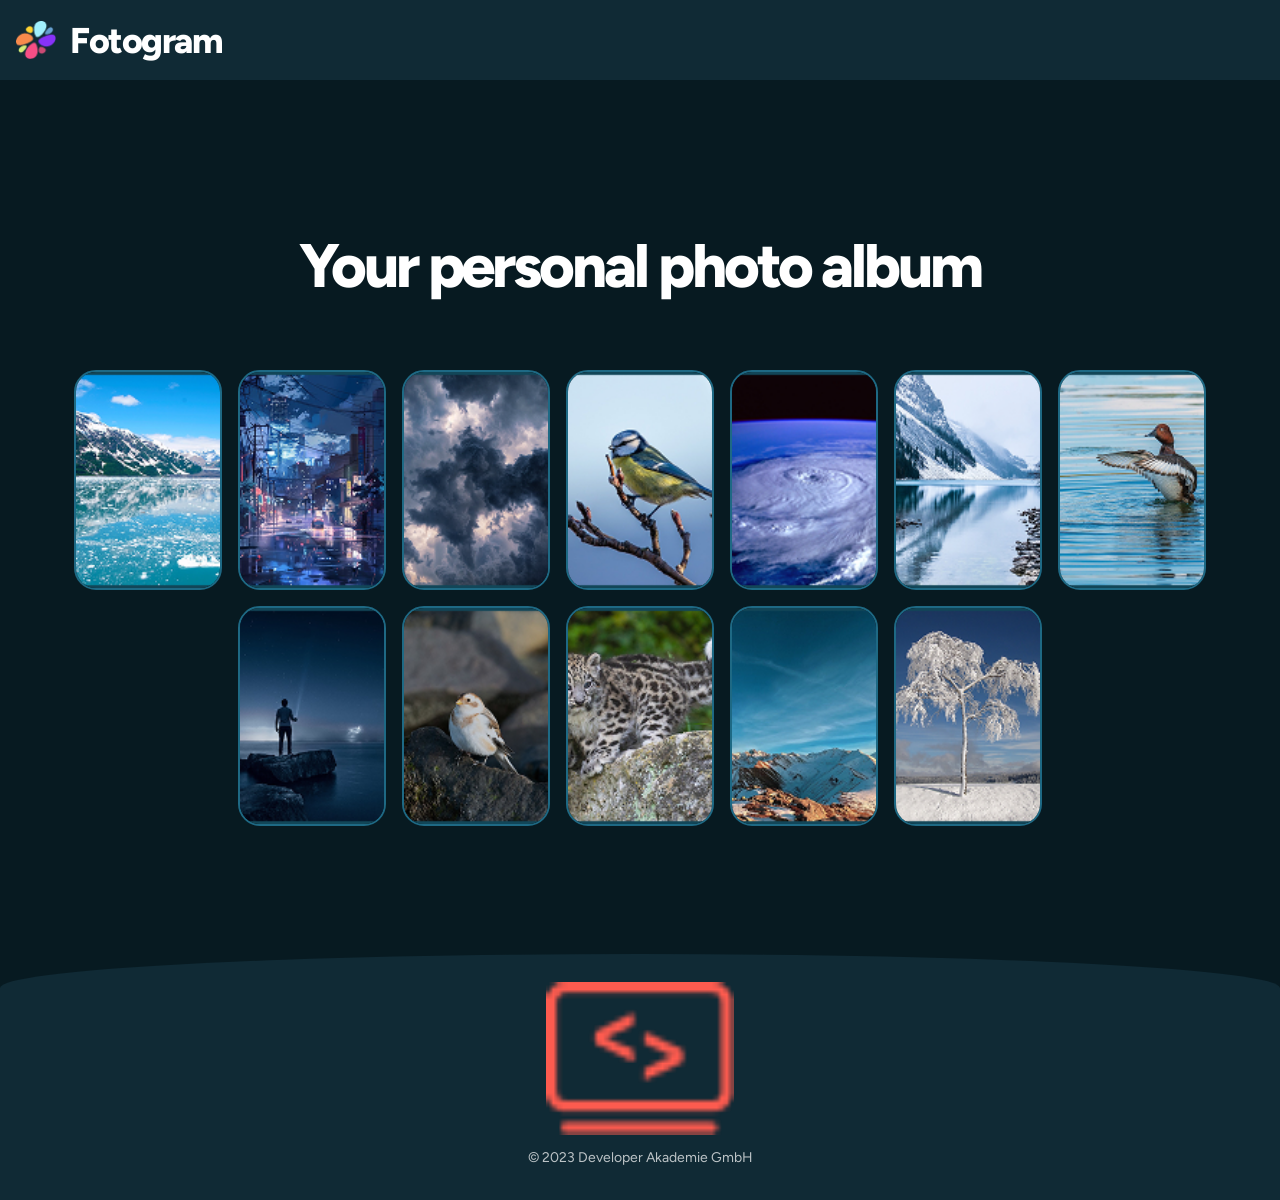
==== index.html @ dd315b55 "Initial commit" ====
<!DOCTYPE html>
<html lang="en">

<head>
  <meta charset="UTF-8">
  <meta name="viewport" content="width=device-width, initial-scale=1.0">
  <title>Fotogram | Your Personal Photo Album</title>
  <link rel="icon"
    href="data:image/svg+xml,%3Csvg xmlns='http://www.w3.org/2000/svg' viewBox='0 0 32 32'%3E%3Crect width='32' height='32' rx='6' fill='%2309212A'/%3E%3Ccircle cx='16' cy='16' r='7' fill='none' stroke='%2355cee0' stroke-width='2.5'/%3E%3Ccircle cx='16' cy='16' r='3' fill='%2355cee0'/%3E%3C/svg%3E"
    type="image/svg+xml">
  <link rel="preconnect" href="https://fonts.googleapis.com">
  <link rel="preconnect" href="https://fonts.gstatic.com" crossorigin>
  <link href="https://fonts.googleapis.com/css2?family=Figtree:wght@400;500;600;700;800&display=swap" rel="stylesheet">
  <link rel="stylesheet" href="./css/style.css">
</head>

<body>
  <a href="#gallery" class="skip-link">Skip to gallery</a>

  <header class="site-header" role="banner">
    <div class="shell shell--wide header-inner">
      <a href="#top" class="brand" aria-label="Fotogram home">
        <img src="./img/header-icon.png" alt="Fotogram logo icon" class="brand__icon" width="40" height="40">
        <span class="brand__text">Fotogram</span>
      </a>
    </div>
  </header>

  <main id="top" class="site-main">
    <section class="hero shell shell--content" aria-labelledby="page-title">
      <h1 id="page-title" class="hero__title">Your personal photo album</h1>
    </section>

    <section class="gallery-section shell shell--content" aria-label="Photo gallery">
      <div id="gallery" class="gallery-grid"></div>
    </section>
  </main>

  <footer class="site-footer" role="contentinfo">
    <div class="shell shell--wide footer-inner">
      <img src="./img/footer-icon.png" alt="Developer Akademie logo" class="footer-logo" width="188" height="44">
      <p class="footer-copy">© 2023 Developer Akademie GmbH</p>
    </div>
  </footer>

  <dialog id="lightbox" class="lightbox" aria-labelledby="lightbox-title" aria-modal="true">
    <div class="lightbox__panel">
      <div class="lightbox__top">
        <div class="lightbox__title-wrap">
          <h2 id="lightbox-title" class="lightbox__title"></h2>
          <button type="button" class="like-button lightbox__like" id="lightbox-like" aria-label="Like photo"></button>
        </div>
        <button type="button" class="icon-button lightbox__close" id="close-lightbox"
          aria-label="Close image preview">×</button>
      </div>

      <div class="lightbox__media-wrap">
        <img id="lightbox-image" class="lightbox__image" src="" alt="" width="620" height="620">
      </div>

      <div class="lightbox__bottom">
        <button type="button" class="nav-button" id="prev-button" aria-label="Previous image">
          <span aria-hidden="true">←</span>
        </button>
        <p id="lightbox-counter" class="lightbox__counter" aria-live="polite"></p>
        <button type="button" class="nav-button" id="next-button" aria-label="Next image">
          <span aria-hidden="true">→</span>
        </button>
      </div>
    </div>
  </dialog>

  <script src="./js/script.js" defer></script>
</body>

</html>
---- css/style.css ----
:root {
  --color-page: #071a21;
  --color-header: #102a35;
  --color-footer: #102a35;
  --color-surface: #0d2530;
  --color-surface-strong: #123847;
  --color-text: #ffffff;
  --color-text-muted: rgba(255, 255, 255, 0.72);
  --color-border: #1e6984;
  --color-border-soft: rgba(85, 206, 224, 0.45);
  --color-button: #1f252d;
  --color-button-hover: #3b252a;
  --color-button-icon-hover: #ff6b57;

  --shadow-lg: 0 24px 80px rgba(0, 0, 0, 0.45);

  --radius-card: 22px;
  --radius-dialog: 34px;
  --radius-pill: 999px;

  --space-1: 4px;
  --space-2: 8px;
  --space-3: 12px;
  --space-4: 16px;
  --space-5: 20px;
  --space-6: 24px;
  --space-8: 32px;
  --space-10: 40px;
  --space-12: 48px;
  --space-16: 64px;
  --space-20: 80px;
  --space-24: 96px;

  --content-width: 1440px;
  --header-height: 80px;

  --text-body: 16px;
  --text-small: 15px;
  --text-title: clamp(2.8rem, 4.8vw, 4.25rem);

  --transition: 180ms cubic-bezier(0.16, 1, 0.3, 1);
}

*,
*::before,
*::after {
  box-sizing: border-box;
}

html {
  scroll-behavior: smooth;
  -webkit-font-smoothing: antialiased;
  -moz-osx-font-smoothing: grayscale;
}

body {
  margin: 0;
  min-height: 100vh;
  font-family: "Figtree", Arial, sans-serif;
  font-size: var(--text-body);
  color: var(--color-text);
  background: var(--color-page);
}

body.is-locked {
  overflow: hidden;
}

img {
  display: block;
  max-width: 100%;
}

button {
  font: inherit;
}

.skip-link {
  position: absolute;
  left: var(--space-4);
  top: var(--space-4);
  transform: translateY(-300%);
  background: #55cee0;
  color: #071a21;
  padding: var(--space-2) var(--space-4);
  border-radius: 10px;
  font-weight: 700;
  z-index: 20;
}

.skip-link:focus {
  transform: translateY(0);
}

.shell {
  width: min(100% - 32px, var(--content-width));
  margin-inline: auto;
}

.shell--wide {
  width: min(100% - 32px, 1920px);
}

.shell--content {
  width: min(100% - 32px, var(--content-width));
}

.site-header {
  background: var(--color-header);
  min-height: var(--header-height);
  display: flex;
  align-items: center;
}

.header-inner {
  display: flex;
  align-items: center;
  min-height: var(--header-height);
}

.brand {
  display: inline-flex;
  align-items: center;
  gap: 14px;
  text-decoration: none;
  color: var(--color-text);
}

.brand__icon {
  width: 40px;
  height: 40px;
  object-fit: contain;
}

.brand__text {
  font-size: clamp(2rem, 2.8vw, 3rem);
  font-weight: 800;
  letter-spacing: -0.04em;
}

.site-main {
  min-height: calc(100vh - 220px);
}

.hero {
  padding-top: clamp(56px, 12vw, 180px);
  padding-bottom: clamp(36px, 6vw, 72px);
}

.hero__title {
  margin: 0;
  text-align: center;
  font-size: var(--text-title);
  line-height: 1.05;
  letter-spacing: -0.05em;
  font-weight: 800;
}

@supports (text-wrap: balance) {
  .hero__title {
    text-wrap: balance;
  }
}

.gallery-section {
  padding-bottom: clamp(72px, 10vw, 140px);
}

.gallery-grid {
  display: flex;
  flex-wrap: wrap;
  justify-content: center;
  gap: 16px;
  max-width: 1180px;
  margin: 0 auto;
}

.gallery-card {
  position: relative;
  appearance: none;
  border: 0;
  background: transparent;
  padding: 0;
  cursor: pointer;
  width: 148px;
  aspect-ratio: 1 / 1;
  transition: transform var(--transition);
}

.gallery-card:hover {
  transform: translateY(-4px) scale(1.02);
}

.gallery-card:focus-visible {
  outline: 3px solid #55cee0;
  outline-offset: 6px;
  border-radius: var(--radius-card);
}

.gallery-card__image {
  width: 100%;
  aspect-ratio: 1 / 1;
  object-fit: cover;
  border-radius: var(--radius-card);
  border: 2px solid var(--color-border);
  box-shadow: inset 0 0 0 1px rgba(255,255,255,0.04);
  transition: border-color var(--transition);
}

.gallery-card:hover .gallery-card__image {
  border-color: #55cee0;
}

.site-footer {
  background: var(--color-footer);
  border-top-left-radius: 50% 34px;
  border-top-right-radius: 50% 34px;
}

.footer-inner {
  min-height: 158px;
  display: flex;
  flex-direction: column;
  justify-content: center;
  align-items: center;
  gap: 14px;
  padding: 28px 16px 34px;
}

.footer-logo {
  width: 188px;
  height: auto;
  object-fit: contain;
}

.footer-copy {
  margin: 0;
  color: var(--color-text-muted);
  font-size: 14px;
}

.lightbox {
  border: none;
  padding: 0;
  background: transparent;
}

.lightbox::backdrop {
  background: rgba(2, 10, 16, 0.78);
  backdrop-filter: blur(6px);
}

.lightbox__panel {
  position: relative;
  width: min(92vw, 760px);
  min-height: 760px;
  background: var(--color-surface);
  border-radius: var(--radius-dialog);
  box-shadow: var(--shadow-lg);
  padding: 56px 56px 36px;
  display: flex;
  flex-direction: column;
  justify-content: space-between;
}

.lightbox__top {
  display: flex;
  justify-content: space-between;
  align-items: flex-start;
  gap: 16px;
}

.lightbox__title {
  margin: 0;
  font-size: clamp(1.5rem, 2vw, 2rem);
  line-height: 1.2;
  font-weight: 700;
}

.icon-button {
  width: 44px;
  height: 44px;
  border: 0;
  border-radius: 999px;
  background: transparent;
  color: var(--color-text);
  cursor: pointer;
  font-size: 34px;
  line-height: 1;
}

.lightbox__media-wrap {
  display: flex;
  justify-content: center;
  align-items: center;
  padding: 24px 0;
}

.lightbox__image {
  max-width: 100%;
  max-height: 560px;
  width: auto;
  height: auto;
  object-fit: contain;
  border-radius: 8px;
}

.lightbox__bottom {
  display: flex;
  align-items: center;
  justify-content: center;
  gap: 28px;
}

.nav-button {
  width: 64px;
  height: 64px;
  border: 0;
  border-radius: var(--radius-pill);
  background: var(--color-button);
  color: var(--color-button-icon-hover);
  cursor: pointer;
  font-size: 28px;
  display: inline-flex;
  align-items: center;
  justify-content: center;
  transition: background var(--transition), color var(--transition), transform var(--transition);
}

.nav-button:hover {
  background: var(--color-button-hover);
  color: var(--color-button-icon-hover);
  transform: translateY(-2px);
}

.lightbox__counter {
  min-width: 64px;
  margin: 0;
  text-align: center;
  color: var(--color-text);
  font-size: 1.5rem;
  font-weight: 500;
}

@media (max-width: 1200px) {
  .gallery-grid {
    max-width: 860px;
  }
}

@media (max-width: 820px) {
  .site-header {
    min-height: 78px;
  }

  .header-inner {
    justify-content: center;
  }

  .brand__text {
    font-size: 2.1rem;
  }

  .hero {
    padding-top: 48px;
    padding-bottom: 28px;
  }

  .hero__title {
    font-size: clamp(2.6rem, 10vw, 4.25rem);
    text-align: left;
    max-width: 8ch;
  }

  .gallery-grid {
    display: grid;
    grid-template-columns: repeat(2, minmax(0, 1fr));
    max-width: 520px;
    gap: 20px;
  }

  .gallery-card {
    width: 100%;
  }

  .lightbox__panel {
    width: min(94vw, 390px);
    min-height: 680px;
    padding: 20px 20px 28px;
    border-radius: 30px;
  }

  .lightbox__top {
    align-items: flex-start;
  }

  .lightbox__title {
    font-size: 1.25rem;
    max-width: 220px;
  }

  .lightbox__image {
    width: 100%;
    max-height: 430px;
    border-radius: 4px;
  }

  .lightbox__bottom {
    gap: 18px;
  }

  .nav-button {
    width: 56px;
    height: 56px;
    font-size: 24px;
  }

  .lightbox__counter {
    font-size: 1.2rem;
  }
}

@media (max-width: 480px) {
  .shell,
  .shell--wide,
  .shell--content {
    width: min(100% - 40px, var(--content-width));
  }

  .brand__icon {
    width: 34px;
    height: 34px;
  }

  .brand__text {
    font-size: 1.95rem;
  }

  .hero {
    padding-top: 28px;
    padding-bottom: 24px;
  }

  .gallery-grid {
    gap: 18px;
  }

  .footer-inner {
    min-height: 140px;
  }

  .footer-logo {
    width: 170px;
  }
}

/* Lightbox title wrap & like styles */
.lightbox__title-wrap {
  display: flex;
  align-items: center;
  gap: var(--space-4);
}

.lightbox__close {
  display: inline-flex;
  align-items: center;
  justify-content: center;
  transition: background-color var(--transition), color var(--transition), transform var(--transition);
}

.lightbox__close:hover {
  background-color: rgba(85, 206, 224, 0.15);
  color: #55cee0;
  transform: scale(1.05);
}

/* Like Button on Gallery Cards & Lightbox */
.like-button {
  position: absolute;
  bottom: var(--space-3);
  right: var(--space-3);
  width: 32px;
  height: 32px;
  border: 0;
  border-radius: var(--radius-pill);
  background: rgba(7, 26, 33, 0.65);
  backdrop-filter: blur(4px);
  color: #ffffff;
  cursor: pointer;
  display: flex;
  align-items: center;
  justify-content: center;
  opacity: 0;
  transform: scale(0.8);
  transition: opacity var(--transition), transform var(--transition), background-color var(--transition), color var(--transition);
  z-index: 2;
}

.gallery-card:hover .like-button,
.gallery-card:focus-within .like-button,
.like-button.is-liked {
  opacity: 1;
  transform: scale(1);
}

.like-button:hover {
  background-color: rgba(85, 206, 224, 0.2);
  color: #55cee0;
  transform: scale(1.1) !important;
}

.like-button.is-liked {
  color: #ff6b57;
}

.lightbox__like {
  position: static;
  opacity: 1;
  transform: none;
  background: var(--color-button);
  width: 44px;
  height: 44px;
  border-radius: var(--radius-pill);
  display: flex;
  align-items: center;
  justify-content: center;
  color: var(--color-text-muted);
  transition: background var(--transition), color var(--transition), transform var(--transition);
}

.lightbox__like:hover {
  background: var(--color-button-hover);
  color: #55cee0;
  transform: scale(1.05);
}

.lightbox__like.is-liked {
  color: #ff6b57;
  background: var(--color-button);
}

.lightbox__like.is-liked:hover {
  background: var(--color-button-hover);
  color: #ff6b57;
}

/* Lightbox mobile adjustments */
@media (max-width: 820px) {
  .lightbox__title-wrap {
    gap: var(--space-3);
  }
  .lightbox__like {
    width: 36px;
    height: 36px;
  }
}
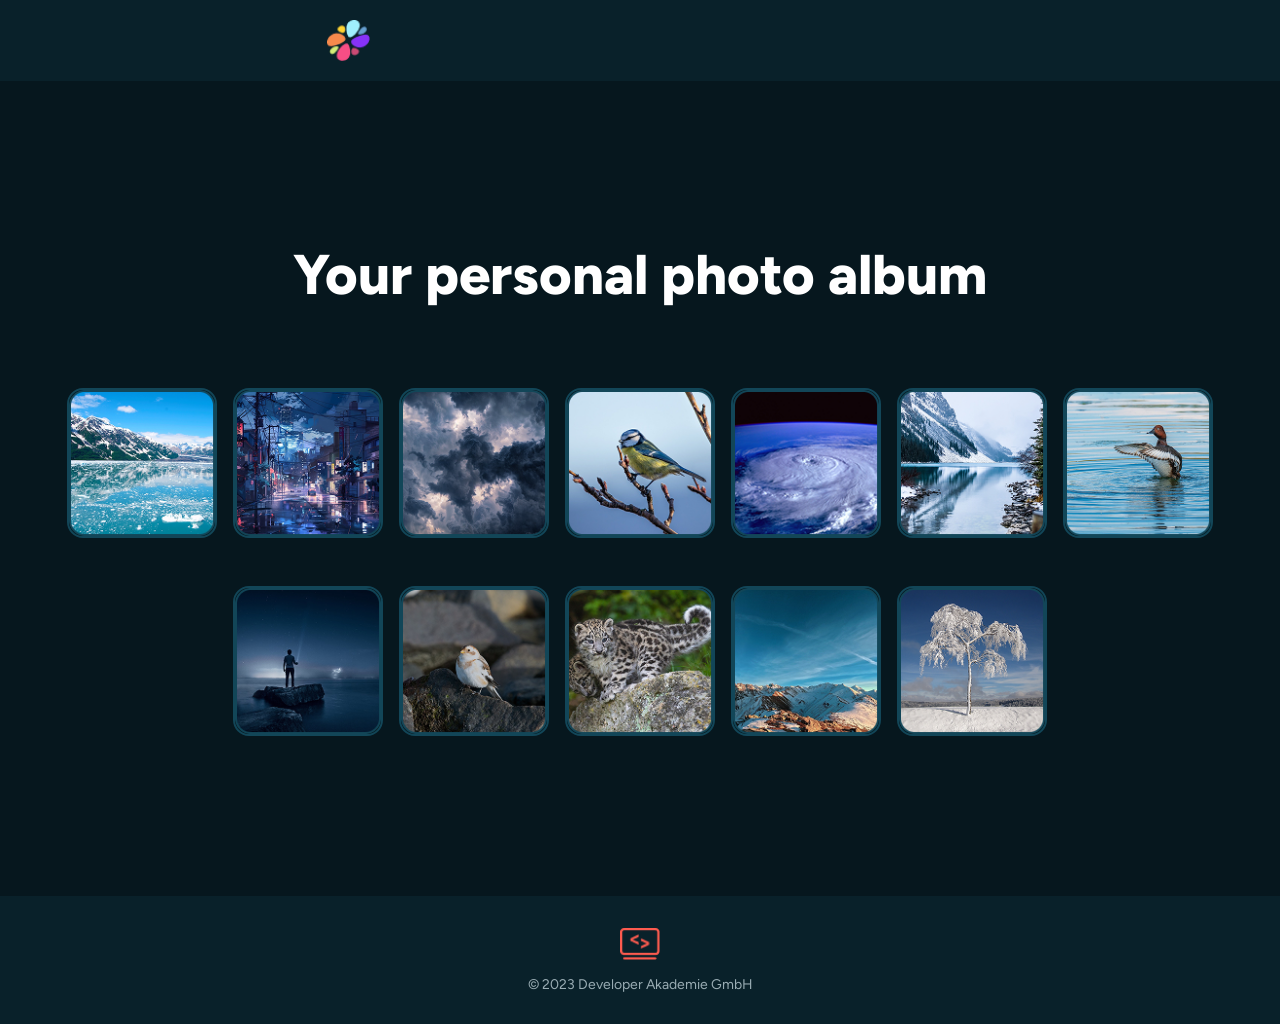
==== commit 9c24f037: "commiting changes made" ====
--- a/index.html
+++ b/index.html
@@ -17,28 +17,33 @@
 <body>
   <a href="#gallery" class="skip-link">Skip to gallery</a>
 
-  <header class="site-header" role="banner">
-    <div class="shell shell--wide header-inner">
-      <a href="#top" class="brand" aria-label="Fotogram home">
-        <img src="./img/header-icon.png" alt="Fotogram logo icon" class="brand__icon" width="40" height="40">
-        <span class="brand__text">Fotogram</span>
-      </a>
-    </div>
-  </header>
+<header class="site-header" role="banner">
+  <div class="header-inner">
+    <a href="#top" class="brand" aria-label="Fotogram home">
+      <img
+        src="./assets/img/header-icon.png"
+        alt="Fotogram logo"
+        class="brand__logo"
+        width="215"
+        height="41"
+      >
+    </a>
+  </div>
+</header>
 
-  <main id="top" class="site-main">
-    <section class="hero shell shell--content" aria-labelledby="page-title">
+  <main id="top" class="site-main" aria-label="Main content">
+    <section class="page-content" aria-labelledby="page-title">
       <h1 id="page-title" class="hero__title">Your personal photo album</h1>
-    </section>
 
-    <section class="gallery-section shell shell--content" aria-label="Photo gallery">
-      <div id="gallery" class="gallery-grid"></div>
+      <section class="gallery-section" aria-label="Photo gallery">
+        <div id="gallery" class="gallery-grid" role="list"></div>
+      </section>
     </section>
   </main>
 
   <footer class="site-footer" role="contentinfo">
-    <div class="shell shell--wide footer-inner">
-      <img src="./img/footer-icon.png" alt="Developer Akademie logo" class="footer-logo" width="188" height="44">
+    <div class="footer-inner">
+      <img src="./assets/img/footer-icon.png" alt="Developer Akademie logo" class="footer-logo" width="133" height="32">
       <p class="footer-copy">© 2023 Developer Akademie GmbH</p>
     </div>
   </footer>
@@ -50,21 +55,31 @@
           <h2 id="lightbox-title" class="lightbox__title"></h2>
           <button type="button" class="like-button lightbox__like" id="lightbox-like" aria-label="Like photo"></button>
         </div>
-        <button type="button" class="icon-button lightbox__close" id="close-lightbox"
-          aria-label="Close image preview">×</button>
+
+        <button type="button" class="icon-button lightbox__close" id="close-lightbox" aria-label="Close image preview">
+          <svg aria-hidden="true" viewBox="0 0 24 24" width="24" height="24" fill="none">
+            <path d="M6 6L18 18M18 6L6 18" stroke="currentColor" stroke-width="2" stroke-linecap="round" />
+          </svg>
+        </button>
       </div>
 
       <div class="lightbox__media-wrap">
-        <img id="lightbox-image" class="lightbox__image" src="" alt="" width="620" height="620">
+        <img id="lightbox-image" class="lightbox__image" src="" alt="" width="560" height="375">
       </div>
 
       <div class="lightbox__bottom">
         <button type="button" class="nav-button" id="prev-button" aria-label="Previous image">
-          <span aria-hidden="true">←</span>
+          <svg aria-hidden="true" viewBox="0 0 24 24" width="24" height="24" fill="none">
+            <path d="M14 6L8 12L14 18" stroke="currentColor" stroke-width="2.4" stroke-linecap="round" stroke-linejoin="round" />
+          </svg>
         </button>
+
         <p id="lightbox-counter" class="lightbox__counter" aria-live="polite"></p>
+
         <button type="button" class="nav-button" id="next-button" aria-label="Next image">
-          <span aria-hidden="true">→</span>
+          <svg aria-hidden="true" viewBox="0 0 24 24" width="24" height="24" fill="none">
+            <path d="M10 6L16 12L10 18" stroke="currentColor" stroke-width="2.4" stroke-linecap="round" stroke-linejoin="round" />
+          </svg>
         </button>
       </div>
     </div>
--- a/css/style.css
+++ b/css/style.css
@@ -1,21 +1,18 @@
 :root {
-  --color-page: #071a21;
-  --color-header: #102a35;
-  --color-footer: #102a35;
-  --color-surface: #0d2530;
-  --color-surface-strong: #123847;
+  --color-page: #06171e;
+  --color-surface: #09212a;
+  --color-border: #124658;
   --color-text: #ffffff;
-  --color-text-muted: rgba(255, 255, 255, 0.72);
-  --color-border: #1e6984;
-  --color-border-soft: rgba(85, 206, 224, 0.45);
-  --color-button: #1f252d;
-  --color-button-hover: #3b252a;
-  --color-button-icon-hover: #ff6b57;
-
-  --shadow-lg: 0 24px 80px rgba(0, 0, 0, 0.45);
-
-  --radius-card: 22px;
-  --radius-dialog: 34px;
+  --color-text-muted: #99acb3;
+  --color-accent: #fd5b4f;
+  --color-accent-soft: rgba(253, 91, 79, 0.1);
+  --color-like-bg: rgba(6, 23, 30, 0.7);
+  --color-focus: #a0f0fd;
+
+  --shadow-overlay: 0 24px 80px rgba(0, 0, 0, 0.45);
+
+  --radius-card: 16px;
+  --radius-dialog: 40px;
   --radius-pill: 999px;
 
   --space-1: 4px;
@@ -27,16 +24,11 @@
   --space-8: 32px;
   --space-10: 40px;
   --space-12: 48px;
+  --space-14: 56px;
   --space-16: 64px;
-  --space-20: 80px;
-  --space-24: 96px;
-
-  --content-width: 1440px;
-  --header-height: 80px;
-
-  --text-body: 16px;
-  --text-small: 15px;
-  --text-title: clamp(2.8rem, 4.8vw, 4.25rem);
+
+  --content-width: 1170px;
+  --thumb-size: 150px;
 
   --transition: 180ms cubic-bezier(0.16, 1, 0.3, 1);
 }
@@ -48,509 +40,525 @@
 }
 
 html {
-  scroll-behavior: smooth;
   -webkit-font-smoothing: antialiased;
   -moz-osx-font-smoothing: grayscale;
+  scroll-behavior: smooth;
 }
 
 body {
   margin: 0;
-  min-height: 100vh;
+  min-width: 320px;
+  min-height: 100dvh;
   font-family: "Figtree", Arial, sans-serif;
-  font-size: var(--text-body);
   color: var(--color-text);
   background: var(--color-page);
+  display: flex;
+  flex-direction: column;
 }
 
 body.is-locked {
   overflow: hidden;
 }
 
-img {
+img,
+svg {
   display: block;
   max-width: 100%;
 }
 
-button {
+button,
+input,
+textarea,
+select {
   font: inherit;
 }
 
 .skip-link {
   position: absolute;
-  left: var(--space-4);
-  top: var(--space-4);
+  left: 16px;
+  top: 16px;
   transform: translateY(-300%);
-  background: #55cee0;
-  color: #071a21;
-  padding: var(--space-2) var(--space-4);
+  padding: 8px 16px;
+  background: var(--color-focus);
+  color: var(--color-page);
   border-radius: 10px;
   font-weight: 700;
-  z-index: 20;
+  z-index: 100;
 }
 
 .skip-link:focus {
   transform: translateY(0);
 }
 
-.shell {
-  width: min(100% - 32px, var(--content-width));
-  margin-inline: auto;
-}
-
-.shell--wide {
-  width: min(100% - 32px, 1920px);
-}
-
-.shell--content {
-  width: min(100% - 32px, var(--content-width));
-}
-
 .site-header {
-  background: var(--color-header);
-  min-height: var(--header-height);
-  display: flex;
-  align-items: center;
+  min-height: 81px;
+  background: var(--color-surface);
 }
 
 .header-inner {
-  display: flex;
-  align-items: center;
-  min-height: var(--header-height);
+  width: min(100%, 1920px);
+  min-height: 81px;
+  margin: 0 auto;
+  display: flex;
+  align-items: center;
+  padding: 20px 140px 20px 241px;
 }
 
 .brand {
   display: inline-flex;
   align-items: center;
-  gap: 14px;
   text-decoration: none;
-  color: var(--color-text);
-}
-
-.brand__icon {
-  width: 40px;
-  height: 40px;
+}
+
+.brand__logo {
+  width: 215.19px;
+  height: 41px;
   object-fit: contain;
-}
-
-.brand__text {
-  font-size: clamp(2rem, 2.8vw, 3rem);
-  font-weight: 800;
-  letter-spacing: -0.04em;
+  display: block;
 }
 
 .site-main {
-  min-height: calc(100vh - 220px);
-}
-
-.hero {
-  padding-top: clamp(56px, 12vw, 180px);
-  padding-bottom: clamp(36px, 6vw, 72px);
+  flex: 1;
+  display: flex;
+  justify-content: center;
+}
+
+.page-content {
+  width: min(100% - 32px, var(--content-width));
+  display: flex;
+  flex-direction: column;
+  align-items: center;
+  gap: 80px;
+  padding-top: 160px;
+  padding-bottom: 160px;
 }
 
 .hero__title {
   margin: 0;
+  width: 100%;
+  max-width: 696px;
+  color: var(--color-text);
+  font-size: 56px;
+  line-height: 67px;
+  font-weight: 800;
   text-align: center;
-  font-size: var(--text-title);
-  line-height: 1.05;
-  letter-spacing: -0.05em;
-  font-weight: 800;
-}
-
-@supports (text-wrap: balance) {
-  .hero__title {
-    text-wrap: balance;
-  }
 }
 
 .gallery-section {
-  padding-bottom: clamp(72px, 10vw, 140px);
+  width: 100%;
 }
 
 .gallery-grid {
+  width: 100%;
   display: flex;
   flex-wrap: wrap;
   justify-content: center;
-  gap: 16px;
-  max-width: 1180px;
-  margin: 0 auto;
+  align-items: center;
+  align-content: center;
+  gap: 48px 16px;
 }
 
 .gallery-card {
   position: relative;
-  appearance: none;
+  width: 150px;
+  height: 150px;
+  padding: 0;
   border: 0;
   background: transparent;
-  padding: 0;
   cursor: pointer;
-  width: 148px;
-  aspect-ratio: 1 / 1;
   transition: transform var(--transition);
 }
 
 .gallery-card:hover {
-  transform: translateY(-4px) scale(1.02);
+  transform: translateY(-4px);
 }
 
 .gallery-card:focus-visible {
-  outline: 3px solid #55cee0;
-  outline-offset: 6px;
+  outline: 3px solid var(--color-focus);
+  outline-offset: 5px;
+  border-radius: 20px;
+}
+
+.gallery-card__image {
+  width: 150px;
+  height: 150px;
+  object-fit: cover;
+  border: 2px solid var(--color-border);
   border-radius: var(--radius-card);
-}
-
-.gallery-card__image {
-  width: 100%;
-  aspect-ratio: 1 / 1;
-  object-fit: cover;
-  border-radius: var(--radius-card);
-  border: 2px solid var(--color-border);
-  box-shadow: inset 0 0 0 1px rgba(255,255,255,0.04);
-  transition: border-color var(--transition);
-}
-
-.gallery-card:hover .gallery-card__image {
-  border-color: #55cee0;
+  transition: border-color var(--transition), transform var(--transition);
+}
+
+.gallery-card:hover .gallery-card__image,
+.gallery-card:focus-visible .gallery-card__image {
+  border-color: var(--color-focus);
 }
 
 .site-footer {
-  background: var(--color-footer);
-  border-top-left-radius: 50% 34px;
-  border-top-right-radius: 50% 34px;
+  min-height: 128px;
+  background: var(--color-surface);
+  display: flex;
+  align-items: center;
+  justify-content: center;
 }
 
 .footer-inner {
-  min-height: 158px;
+  width: 225px;
+  min-height: 65px;
   display: flex;
   flex-direction: column;
   justify-content: center;
   align-items: center;
-  gap: 14px;
-  padding: 28px 16px 34px;
+  gap: 16px;
 }
 
 .footer-logo {
-  width: 188px;
-  height: auto;
+  width: 133.28px;
+  height: 32px;
   object-fit: contain;
 }
 
 .footer-copy {
   margin: 0;
+  width: 225px;
+  font-size: 14px;
+  line-height: 17px;
+  font-weight: 400;
+  text-align: center;
   color: var(--color-text-muted);
-  font-size: 14px;
 }
 
 .lightbox {
-  border: none;
   padding: 0;
+  border: 0;
   background: transparent;
 }
 
 .lightbox::backdrop {
-  background: rgba(2, 10, 16, 0.78);
+  background: rgba(2, 10, 16, 0.8);
   backdrop-filter: blur(6px);
 }
 
 .lightbox__panel {
-  position: relative;
-  width: min(92vw, 760px);
-  min-height: 760px;
+  width: 688px;
+  min-height: 674.71px;
+  padding: 56px 64px;
+  display: flex;
+  flex-direction: column;
+  justify-content: center;
+  align-items: center;
+  gap: 48px;
   background: var(--color-surface);
   border-radius: var(--radius-dialog);
-  box-shadow: var(--shadow-lg);
-  padding: 56px 56px 36px;
-  display: flex;
-  flex-direction: column;
+  box-shadow: var(--shadow-overlay);
+}
+
+.lightbox__top {
+  width: 560px;
+  min-height: 32px;
+  display: flex;
   justify-content: space-between;
-}
-
-.lightbox__top {
-  display: flex;
-  justify-content: space-between;
-  align-items: flex-start;
+  align-items: center;
+  gap: 24px;
+}
+
+.lightbox__title-wrap {
+  display: flex;
+  align-items: center;
   gap: 16px;
+  min-width: 0;
 }
 
 .lightbox__title {
   margin: 0;
-  font-size: clamp(1.5rem, 2vw, 2rem);
-  line-height: 1.2;
+  font-size: 24px;
+  line-height: 29px;
   font-weight: 700;
+  color: var(--color-text);
+  white-space: nowrap;
+  overflow: hidden;
+  text-overflow: ellipsis;
 }
 
 .icon-button {
-  width: 44px;
-  height: 44px;
+  width: 32px;
+  height: 32px;
+  padding: 4px;
   border: 0;
-  border-radius: 999px;
+  border-radius: 100px;
   background: transparent;
   color: var(--color-text);
+  display: inline-flex;
+  align-items: center;
+  justify-content: center;
   cursor: pointer;
-  font-size: 34px;
-  line-height: 1;
+  flex-shrink: 0;
+  transition: background-color var(--transition), color var(--transition), transform var(--transition);
+}
+
+.icon-button:hover {
+  background: rgba(255, 255, 255, 0.08);
+  transform: scale(1.05);
+}
+
+.icon-button:focus-visible,
+.nav-button:focus-visible,
+.like-button:focus-visible {
+  outline: 2px solid var(--color-focus);
+  outline-offset: 3px;
 }
 
 .lightbox__media-wrap {
-  display: flex;
-  justify-content: center;
-  align-items: center;
-  padding: 24px 0;
+  width: 560px;
+  height: 374.71px;
+  display: flex;
+  align-items: center;
+  justify-content: center;
 }
 
 .lightbox__image {
-  max-width: 100%;
-  max-height: 560px;
-  width: auto;
-  height: auto;
+  width: 560px;
+  height: 374.71px;
   object-fit: contain;
   border-radius: 8px;
 }
 
 .lightbox__bottom {
-  display: flex;
-  align-items: center;
-  justify-content: center;
-  gap: 28px;
+  width: 261px;
+  height: 60px;
+  display: flex;
+  align-items: center;
+  justify-content: center;
+  gap: 56px;
 }
 
 .nav-button {
-  width: 64px;
-  height: 64px;
+  width: 60px;
+  height: 60px;
   border: 0;
+  border-radius: 100px;
+  background: var(--color-accent-soft);
+  color: var(--color-accent);
+  display: inline-flex;
+  align-items: center;
+  justify-content: center;
+  cursor: pointer;
+  transition: background var(--transition), transform var(--transition), color var(--transition);
+}
+
+.nav-button:hover {
+  transform: translateY(-2px);
+  background: rgba(253, 91, 79, 0.18);
+}
+
+.lightbox__counter {
+  margin: 0;
+  width: 29px;
+  min-width: 29px;
+  font-size: 16px;
+  line-height: 16px;
+  font-weight: 500;
+  text-align: center;
+  color: #f5f5f5;
+}
+
+.like-button {
+  border: 0;
+  cursor: pointer;
+  display: inline-flex;
+  align-items: center;
+  justify-content: center;
+  transition: opacity var(--transition), transform var(--transition), background var(--transition), color var(--transition);
+}
+
+.gallery-card .like-button {
+  position: absolute;
+  right: 12px;
+  bottom: 12px;
+  width: 32px;
+  height: 32px;
   border-radius: var(--radius-pill);
-  background: var(--color-button);
-  color: var(--color-button-icon-hover);
-  cursor: pointer;
-  font-size: 28px;
-  display: inline-flex;
-  align-items: center;
-  justify-content: center;
-  transition: background var(--transition), color var(--transition), transform var(--transition);
-}
-
-.nav-button:hover {
-  background: var(--color-button-hover);
-  color: var(--color-button-icon-hover);
-  transform: translateY(-2px);
-}
-
-.lightbox__counter {
-  min-width: 64px;
-  margin: 0;
-  text-align: center;
-  color: var(--color-text);
-  font-size: 1.5rem;
-  font-weight: 500;
-}
-
-@media (max-width: 1200px) {
-  .gallery-grid {
-    max-width: 860px;
+  background: var(--color-like-bg);
+  color: #ffffff;
+  opacity: 0;
+  transform: scale(0.9);
+}
+
+.gallery-card:hover .like-button,
+.gallery-card:focus-within .like-button,
+.gallery-card .like-button.is-liked {
+  opacity: 1;
+  transform: scale(1);
+}
+
+.gallery-card .like-button:hover {
+  background: rgba(6, 23, 30, 0.9);
+  transform: scale(1.08);
+}
+
+.lightbox__like {
+  position: static;
+  width: 32px;
+  height: 32px;
+  border-radius: 100px;
+  background: transparent;
+  color: #ffffff;
+  flex-shrink: 0;
+}
+
+.lightbox__like:hover {
+  transform: scale(1.08);
+}
+
+.like-button.is-liked {
+  color: var(--color-accent);
+}
+
+@media (min-width: 1600px) {
+  .page-content {
+    padding-top: 160px;
+    padding-bottom: 160px;
+  }
+}
+
+@media (max-width: 1100px) {
+  .header-inner {
+    padding: 20px 48px;
+  }
+
+  .page-content {
+    padding-top: 96px;
+    padding-bottom: 96px;
   }
 }
 
 @media (max-width: 820px) {
   .site-header {
-    min-height: 78px;
+    min-height: 72px;
   }
 
   .header-inner {
+    min-height: 72px;
+    padding: 20px 0;
     justify-content: center;
   }
 
-  .brand__text {
-    font-size: 2.1rem;
-  }
-
-  .hero {
-    padding-top: 48px;
-    padding-bottom: 28px;
+  .brand__logo {
+    width: 168px;
+    height: 32px;
+  }
+
+  .page-content {
+    width: 343px;
+    gap: 56px;
+    padding-top: 40px;
+    padding-bottom: 56px;
   }
 
   .hero__title {
-    font-size: clamp(2.6rem, 10vw, 4.25rem);
-    text-align: left;
-    max-width: 8ch;
+    width: 315px;
+    max-width: 315px;
+    font-size: 48px;
+    line-height: 58px;
+    text-align: center;
   }
 
   .gallery-grid {
-    display: grid;
-    grid-template-columns: repeat(2, minmax(0, 1fr));
-    max-width: 520px;
-    gap: 20px;
-  }
-
-  .gallery-card {
+    width: 343px;
+    justify-content: center;
+    gap: 16px;
+    padding-bottom: 56px;
+  }
+
+  .site-footer {
+    min-height: 103px;
+  }
+
+  .footer-inner {
+    min-height: 57px;
+  }
+
+  .footer-logo {
+    width: 99.96px;
+    height: 24px;
+  }
+
+  .lightbox__panel {
+    width: 343px;
+    min-height: 664px;
+    padding: 32px 16px;
+    gap: 48px;
+    border-radius: 40px;
+  }
+
+  .lightbox__top {
+    width: 281px;
+    min-height: 69px;
+    flex-direction: column;
+    align-items: flex-end;
+    gap: 8px;
+  }
+
+  .lightbox__title-wrap {
+    width: 281px;
+    flex-direction: column-reverse;
+    align-items: flex-start;
+    gap: 8px;
+  }
+
+  .lightbox__title {
+    width: 281px;
+    white-space: normal;
+    overflow: visible;
+    text-overflow: unset;
+  }
+
+  .lightbox__close {
+    align-self: flex-end;
+  }
+
+  .lightbox__media-wrap {
+    width: 300px;
+    height: 375px;
+  }
+
+  .lightbox__image {
+    width: 300px;
+    height: 375px;
+    object-fit: contain;
+  }
+
+  .lightbox__bottom {
+    width: 261px;
+    height: 60px;
+    gap: 56px;
+  }
+}
+
+@media (max-width: 380px) {
+  .page-content,
+  .gallery-grid,
+  .lightbox__panel {
+    width: min(100% - 32px, 343px);
+  }
+
+  .hero__title {
     width: 100%;
-  }
-
-  .lightbox__panel {
-    width: min(94vw, 390px);
-    min-height: 680px;
-    padding: 20px 20px 28px;
-    border-radius: 30px;
-  }
-
-  .lightbox__top {
-    align-items: flex-start;
-  }
-
+    max-width: 315px;
+  }
+
+  .lightbox__top,
+  .lightbox__title-wrap,
   .lightbox__title {
-    font-size: 1.25rem;
-    max-width: 220px;
-  }
-
+    width: 100%;
+  }
+
+  .lightbox__media-wrap,
   .lightbox__image {
+    width: min(100%, 300px);
+  }
+
+  .lightbox__bottom {
     width: 100%;
-    max-height: 430px;
-    border-radius: 4px;
-  }
-
-  .lightbox__bottom {
-    gap: 18px;
-  }
-
-  .nav-button {
-    width: 56px;
-    height: 56px;
-    font-size: 24px;
-  }
-
-  .lightbox__counter {
-    font-size: 1.2rem;
-  }
-}
-
-@media (max-width: 480px) {
-  .shell,
-  .shell--wide,
-  .shell--content {
-    width: min(100% - 40px, var(--content-width));
-  }
-
-  .brand__icon {
-    width: 34px;
-    height: 34px;
-  }
-
-  .brand__text {
-    font-size: 1.95rem;
-  }
-
-  .hero {
-    padding-top: 28px;
-    padding-bottom: 24px;
-  }
-
-  .gallery-grid {
-    gap: 18px;
-  }
-
-  .footer-inner {
-    min-height: 140px;
-  }
-
-  .footer-logo {
-    width: 170px;
-  }
-}
-
-/* Lightbox title wrap & like styles */
-.lightbox__title-wrap {
-  display: flex;
-  align-items: center;
-  gap: var(--space-4);
-}
-
-.lightbox__close {
-  display: inline-flex;
-  align-items: center;
-  justify-content: center;
-  transition: background-color var(--transition), color var(--transition), transform var(--transition);
-}
-
-.lightbox__close:hover {
-  background-color: rgba(85, 206, 224, 0.15);
-  color: #55cee0;
-  transform: scale(1.05);
-}
-
-/* Like Button on Gallery Cards & Lightbox */
-.like-button {
-  position: absolute;
-  bottom: var(--space-3);
-  right: var(--space-3);
-  width: 32px;
-  height: 32px;
-  border: 0;
-  border-radius: var(--radius-pill);
-  background: rgba(7, 26, 33, 0.65);
-  backdrop-filter: blur(4px);
-  color: #ffffff;
-  cursor: pointer;
-  display: flex;
-  align-items: center;
-  justify-content: center;
-  opacity: 0;
-  transform: scale(0.8);
-  transition: opacity var(--transition), transform var(--transition), background-color var(--transition), color var(--transition);
-  z-index: 2;
-}
-
-.gallery-card:hover .like-button,
-.gallery-card:focus-within .like-button,
-.like-button.is-liked {
-  opacity: 1;
-  transform: scale(1);
-}
-
-.like-button:hover {
-  background-color: rgba(85, 206, 224, 0.2);
-  color: #55cee0;
-  transform: scale(1.1) !important;
-}
-
-.like-button.is-liked {
-  color: #ff6b57;
-}
-
-.lightbox__like {
-  position: static;
-  opacity: 1;
-  transform: none;
-  background: var(--color-button);
-  width: 44px;
-  height: 44px;
-  border-radius: var(--radius-pill);
-  display: flex;
-  align-items: center;
-  justify-content: center;
-  color: var(--color-text-muted);
-  transition: background var(--transition), color var(--transition), transform var(--transition);
-}
-
-.lightbox__like:hover {
-  background: var(--color-button-hover);
-  color: #55cee0;
-  transform: scale(1.05);
-}
-
-.lightbox__like.is-liked {
-  color: #ff6b57;
-  background: var(--color-button);
-}
-
-.lightbox__like.is-liked:hover {
-  background: var(--color-button-hover);
-  color: #ff6b57;
-}
-
-/* Lightbox mobile adjustments */
-@media (max-width: 820px) {
-  .lightbox__title-wrap {
-    gap: var(--space-3);
-  }
-  .lightbox__like {
-    width: 36px;
-    height: 36px;
-  }
-}
+    gap: 24px;
+  }
+}
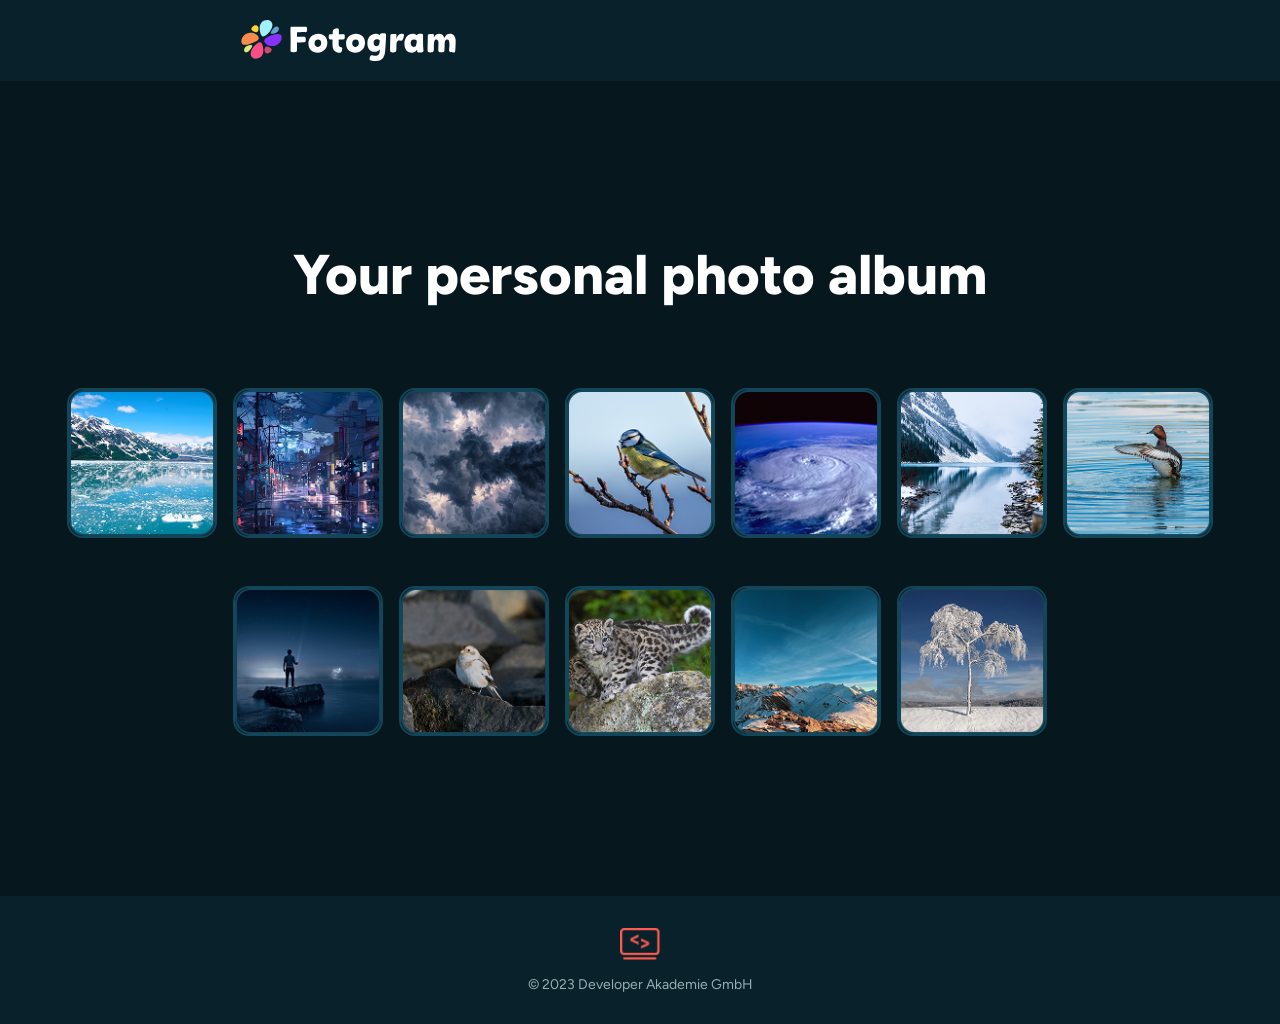
==== commit 51aed67c: "last commit" ====
--- a/index.html
+++ b/index.html
@@ -5,9 +5,7 @@
   <meta charset="UTF-8">
   <meta name="viewport" content="width=device-width, initial-scale=1.0">
   <title>Fotogram | Your Personal Photo Album</title>
-  <link rel="icon"
-    href="data:image/svg+xml,%3Csvg xmlns='http://www.w3.org/2000/svg' viewBox='0 0 32 32'%3E%3Crect width='32' height='32' rx='6' fill='%2309212A'/%3E%3Ccircle cx='16' cy='16' r='7' fill='none' stroke='%2355cee0' stroke-width='2.5'/%3E%3Ccircle cx='16' cy='16' r='3' fill='%2355cee0'/%3E%3C/svg%3E"
-    type="image/svg+xml">
+  <link rel="icon" href="./assets/img/favicon.png" type="image/png">
   <link rel="preconnect" href="https://fonts.googleapis.com">
   <link rel="preconnect" href="https://fonts.gstatic.com" crossorigin>
   <link href="https://fonts.googleapis.com/css2?family=Figtree:wght@400;500;600;700;800&display=swap" rel="stylesheet">
@@ -21,7 +19,7 @@
   <div class="header-inner">
     <a href="#top" class="brand" aria-label="Fotogram home">
       <img
-        src="./assets/img/header-icon.png"
+        src="./assets/img/Fotogram_Logo.svg"
         alt="Fotogram logo"
         class="brand__logo"
         width="215"
